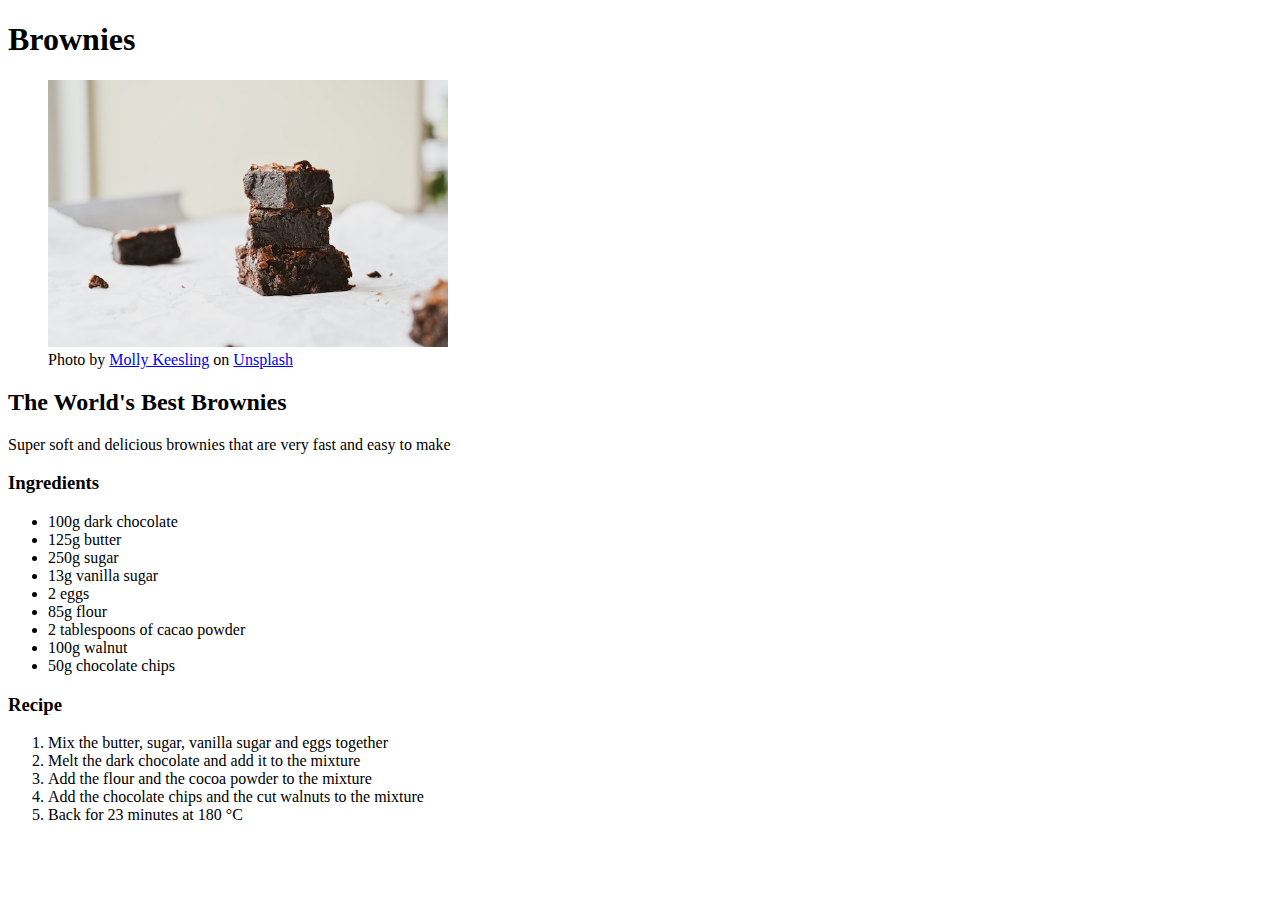
==== pages/brownies.html @ 2c04a874 "write the recipe for the brownies" ====
<!DOCTYPE html>
<html lang="en">
    <head>
        <meta charset="UTF-8">
        <title>My Favorite Desserts</title>
    </head>
    <body>
        <h1>Brownies</h1>

        <figure>
            <img src="../images/brownie.jpg" 
            alt="Three brownies in front of a white background"
            width="400">
            <figcaption>
                Photo by  <a href="https://unsplash.com/de/@mollysuek?utm_source=unsplash&utm_medium=referral&utm_content=creditCopyText">Molly Keesling</a> on <a href="https://unsplash.com/de/fotos/GbCeqX0kAUM?utm_source=unsplash&utm_medium=referral&utm_content=creditCopyText">Unsplash</a>
            </figcaption>
          </figure>
        <h2>The World's Best Brownies</h2>
        <p>Super soft and delicious brownies that are very fast and easy to make</p>
        <h3>Ingredients</h3>
        <ul>
            <li>100g dark chocolate</li>
            <li>125g butter</li>
            <li>250g sugar</li>
            <li>13g vanilla sugar</li>
            <li>2 eggs</li>
            <li>85g flour</li>
            <li>2 tablespoons of cacao powder</li>
            <li>100g walnut</li>
            <li>50g chocolate chips</li>
        </ul>
        <h3>Recipe</h3>
        <ol>
            <li>Mix the butter, sugar, vanilla sugar and eggs together</li>
            <li>Melt the dark chocolate and add it to the mixture</li>
            <li>Add the flour and the cocoa powder to the mixture</li>
            <li>Add the chocolate chips and the cut walnuts to the mixture</li>
            <li>Back for 23 minutes at 180 °C</li>
        </ol>
    </body>
</html>
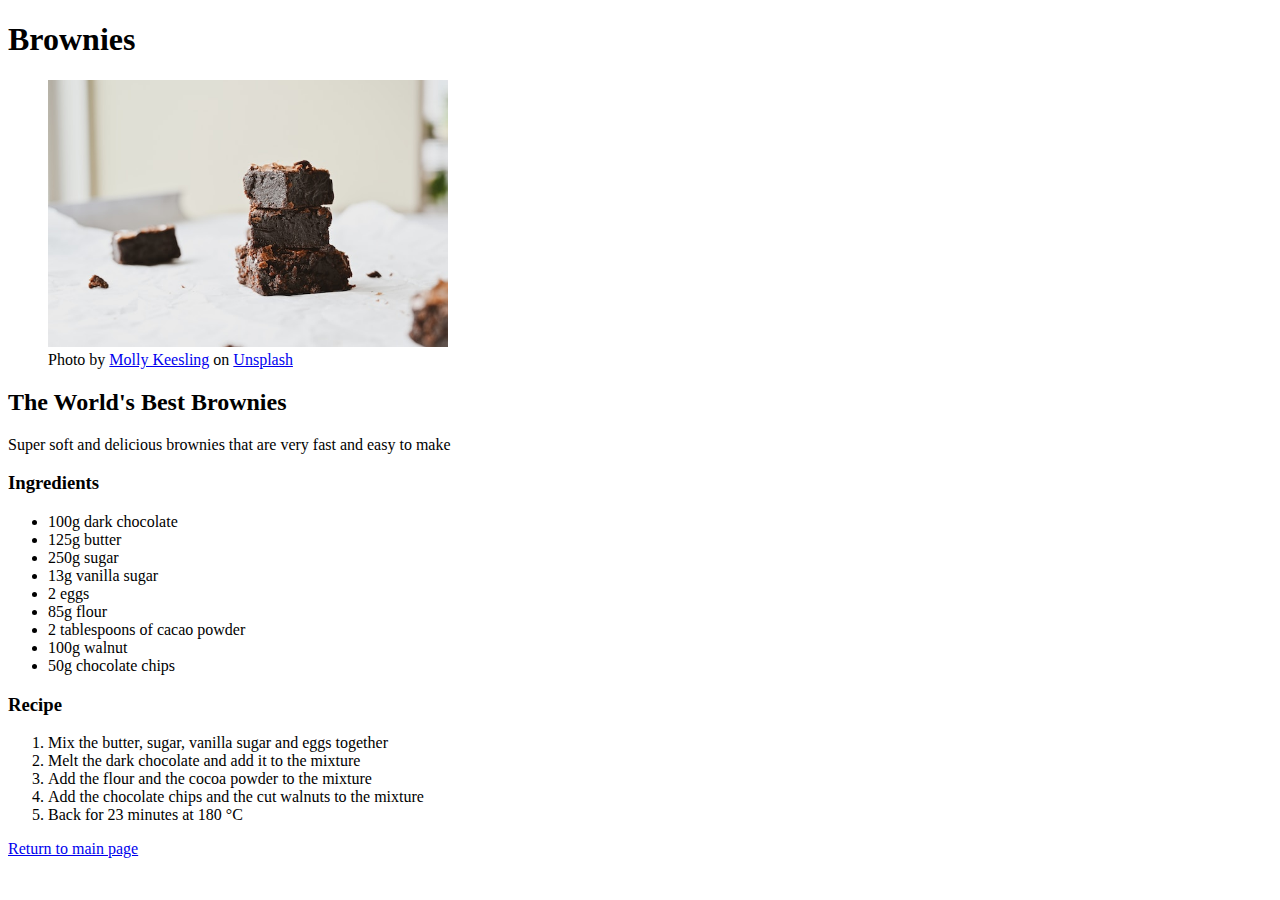
==== commit b0c5e6f4: "add a return to main page link to all recipe pages" ====
--- a/pages/brownies.html
+++ b/pages/brownies.html
@@ -14,7 +14,7 @@
             <figcaption>
                 Photo by  <a href="https://unsplash.com/de/@mollysuek?utm_source=unsplash&utm_medium=referral&utm_content=creditCopyText">Molly Keesling</a> on <a href="https://unsplash.com/de/fotos/GbCeqX0kAUM?utm_source=unsplash&utm_medium=referral&utm_content=creditCopyText">Unsplash</a>
             </figcaption>
-          </figure>
+        </figure>
         <h2>The World's Best Brownies</h2>
         <p>Super soft and delicious brownies that are very fast and easy to make</p>
         <h3>Ingredients</h3>
@@ -37,6 +37,7 @@
             <li>Add the chocolate chips and the cut walnuts to the mixture</li>
             <li>Back for 23 minutes at 180 °C</li>
         </ol>
+        <a href="../index.html">Return to main page</a>
     </body>
 </html>
 
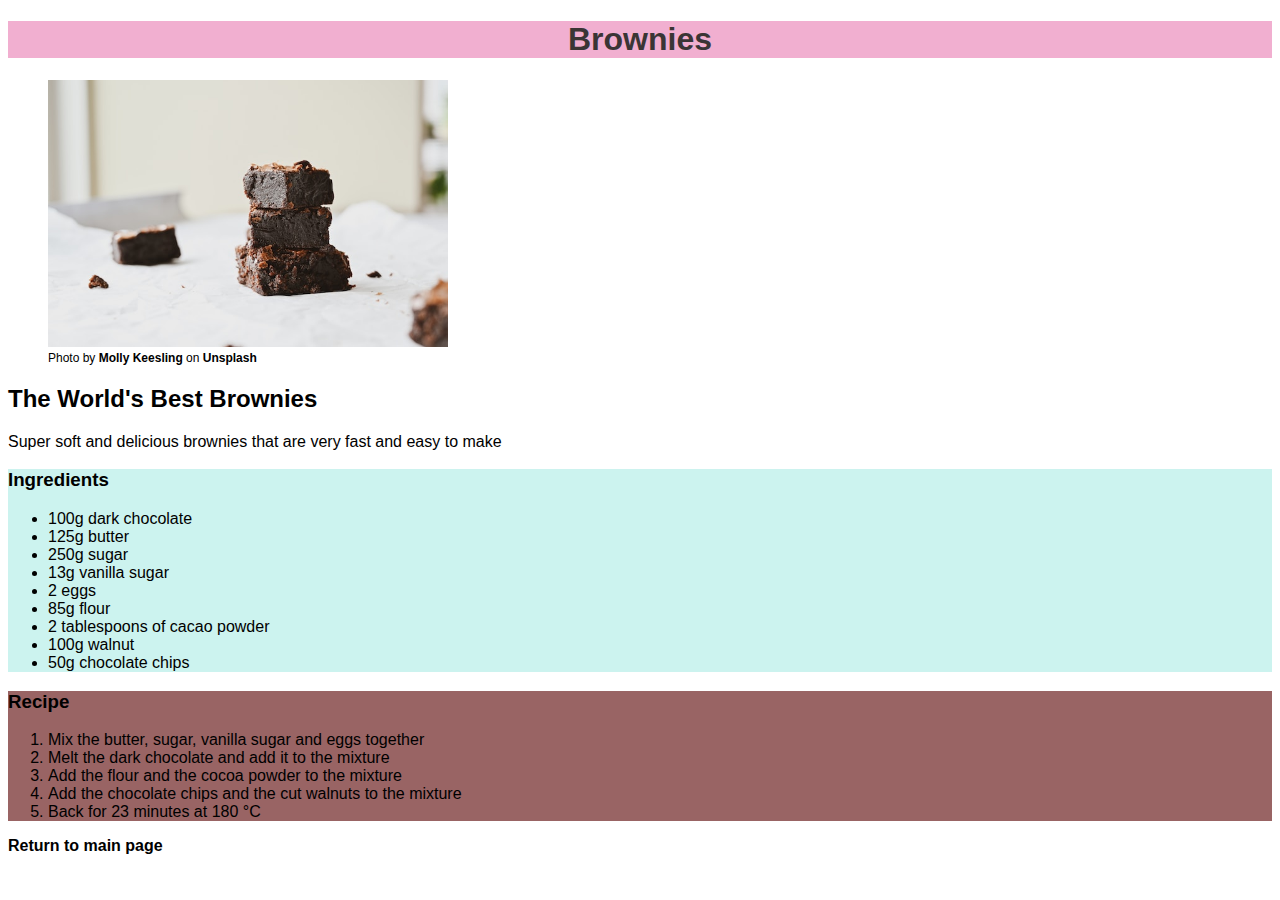
==== commit 337f683b: "add some basic cs styling to the pages" ====
--- a/pages/brownies.html
+++ b/pages/brownies.html
@@ -3,6 +3,7 @@
     <head>
         <meta charset="UTF-8">
         <title>My Favorite Desserts</title>
+        <link rel="stylesheet" href="../sytel.css">
     </head>
     <body>
         <h1>Brownies</h1>
@@ -17,18 +18,22 @@
         </figure>
         <h2>The World's Best Brownies</h2>
         <p>Super soft and delicious brownies that are very fast and easy to make</p>
-        <h3>Ingredients</h3>
-        <ul>
-            <li>100g dark chocolate</li>
-            <li>125g butter</li>
-            <li>250g sugar</li>
-            <li>13g vanilla sugar</li>
-            <li>2 eggs</li>
-            <li>85g flour</li>
-            <li>2 tablespoons of cacao powder</li>
-            <li>100g walnut</li>
-            <li>50g chocolate chips</li>
-        </ul>
+        
+        <div class="ingredients brownies">
+            <h3>Ingredients</h3>
+            <ul>
+                <li>100g dark chocolate</li>
+                <li>125g butter</li>
+                <li>250g sugar</li>
+                <li>13g vanilla sugar</li>
+                <li>2 eggs</li>
+                <li>85g flour</li>
+                <li>2 tablespoons of cacao powder</li>
+                <li>100g walnut</li>
+                <li>50g chocolate chips</li>
+            </ul>
+        </div>
+       <div class="recipe brownies">
         <h3>Recipe</h3>
         <ol>
             <li>Mix the butter, sugar, vanilla sugar and eggs together</li>
@@ -37,6 +42,8 @@
             <li>Add the chocolate chips and the cut walnuts to the mixture</li>
             <li>Back for 23 minutes at 180 °C</li>
         </ol>
+       </div>
+     
         <a href="../index.html">Return to main page</a>
     </body>
 </html>
--- a/sytel.css
+++ b/sytel.css
@@ -0,0 +1,44 @@
+body{
+    font-family:'Segoe UI', Tahoma, Geneva, Verdana, sans-serif;
+
+}
+
+
+h1{ color: rgb(58, 53, 53);
+    background-color: rgb(241, 175, 208);
+    text-align: center;
+}
+
+a{
+    color: black;
+    font-weight: bold;
+    text-decoration:none;
+}
+
+figcaption{
+    font-size: 12px;
+}
+
+.ingredients.brownies{
+    background-color: rgba(21, 199, 184, 0.219);
+}
+
+.recipe.brownies{
+    background-color: rgba(92, 6, 6, 0.623);
+}
+
+.ingredients.cheesecake{
+    background-color: cornsilk;
+}
+
+.recipe.cheesecake{
+    background-color: rgb(241, 219, 223);
+}
+
+.ingredients.cake{
+  background-color: rgba(27, 74, 112, 0.568);
+}
+
+.recipe.cake{
+    background-color: rgba(124, 119, 119, 0.623);
+}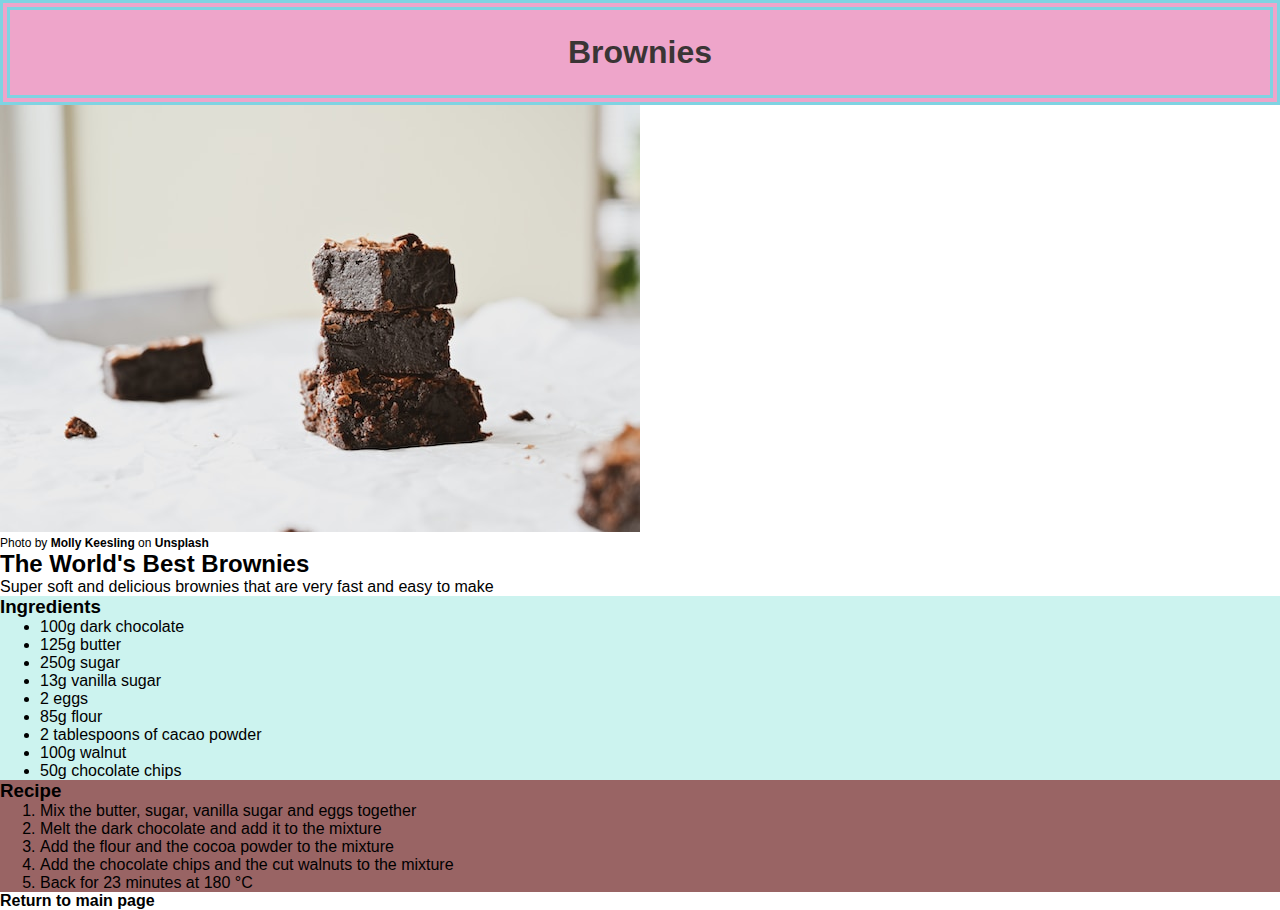
==== commit 96e78b82: "add more styling to the index page" ====
--- a/pages/brownies.html
+++ b/pages/brownies.html
@@ -3,7 +3,7 @@
     <head>
         <meta charset="UTF-8">
         <title>My Favorite Desserts</title>
-        <link rel="stylesheet" href="../sytel.css">
+        <link rel="stylesheet" href="../style.css">
     </head>
     <body>
         <h1>Brownies</h1>
@@ -11,7 +11,7 @@
         <figure>
             <img src="../images/brownie.jpg" 
             alt="Three brownies in front of a white background"
-            width="400">
+            class="cupcake-img">
             <figcaption>
                 Photo by  <a href="https://unsplash.com/de/@mollysuek?utm_source=unsplash&utm_medium=referral&utm_content=creditCopyText">Molly Keesling</a> on <a href="https://unsplash.com/de/fotos/GbCeqX0kAUM?utm_source=unsplash&utm_medium=referral&utm_content=creditCopyText">Unsplash</a>
             </figcaption>
--- a/style.css
+++ b/style.css
@@ -0,0 +1,97 @@
+*{
+    margin:0;
+}
+
+body{
+    font-family:'Segoe UI', Tahoma, Geneva, Verdana, sans-serif;
+
+}
+
+
+h1{ 
+    background-color:  rgb(238, 165, 202);
+    color: rgb(58, 53, 53);
+    border: 10px double rgb(127, 211, 226);
+    padding:24px;
+    text-align: center;
+}
+
+a{
+    color: black;
+    font-weight: bold;
+    text-decoration:none;
+}
+
+figcaption{
+    font-size: 12px;
+}
+
+.img-cupcake-container{
+    text-align: center;
+    margin-top: 30px;
+    margin-bottom: 30px;
+}
+
+.img-cupcake{
+    height: 400px;
+    width: auto;
+    border: 8px solid rgb(127, 211, 226);
+    border-radius: 16px;
+    padding: 20px;
+}
+
+.recipe-table{
+    padding:30px;
+    padding-bottom: auto;
+    background-color: rgb(127, 211, 226);
+}
+
+.recipe-pages{
+    text-align: left;
+    list-style: none;
+    margin: 0;
+    line-height: 70px;
+    text-align: center;
+}
+
+.recipe-pages li {
+    background-color: white;
+    border-radius: 16px;
+    padding-left: 25px;
+    padding-top:20px;
+    padding-bottom: 20px;
+    padding-right: 20px;
+    margin: 20px;
+    text-indent: -0.75rem;
+    display: inline-block;
+  }
+
+.recipe-pages li::before {
+    content: '🧁 ';
+  }
+
+
+
+.ingredients.brownies{
+    background-color: rgba(21, 199, 184, 0.219);
+}
+
+.recipe.brownies{
+    background-color: rgba(92, 6, 6, 0.623);
+}
+
+.ingredients.cheesecake{
+    background-color: cornsilk;
+}
+
+.recipe.cheesecake{
+    background-color: rgb(241, 219, 223);
+}
+
+.ingredients.cake{
+  background-color: rgba(27, 74, 112, 0.568);
+}
+
+.recipe.cake{
+    background-color: rgba(124, 119, 119, 0.623);
+}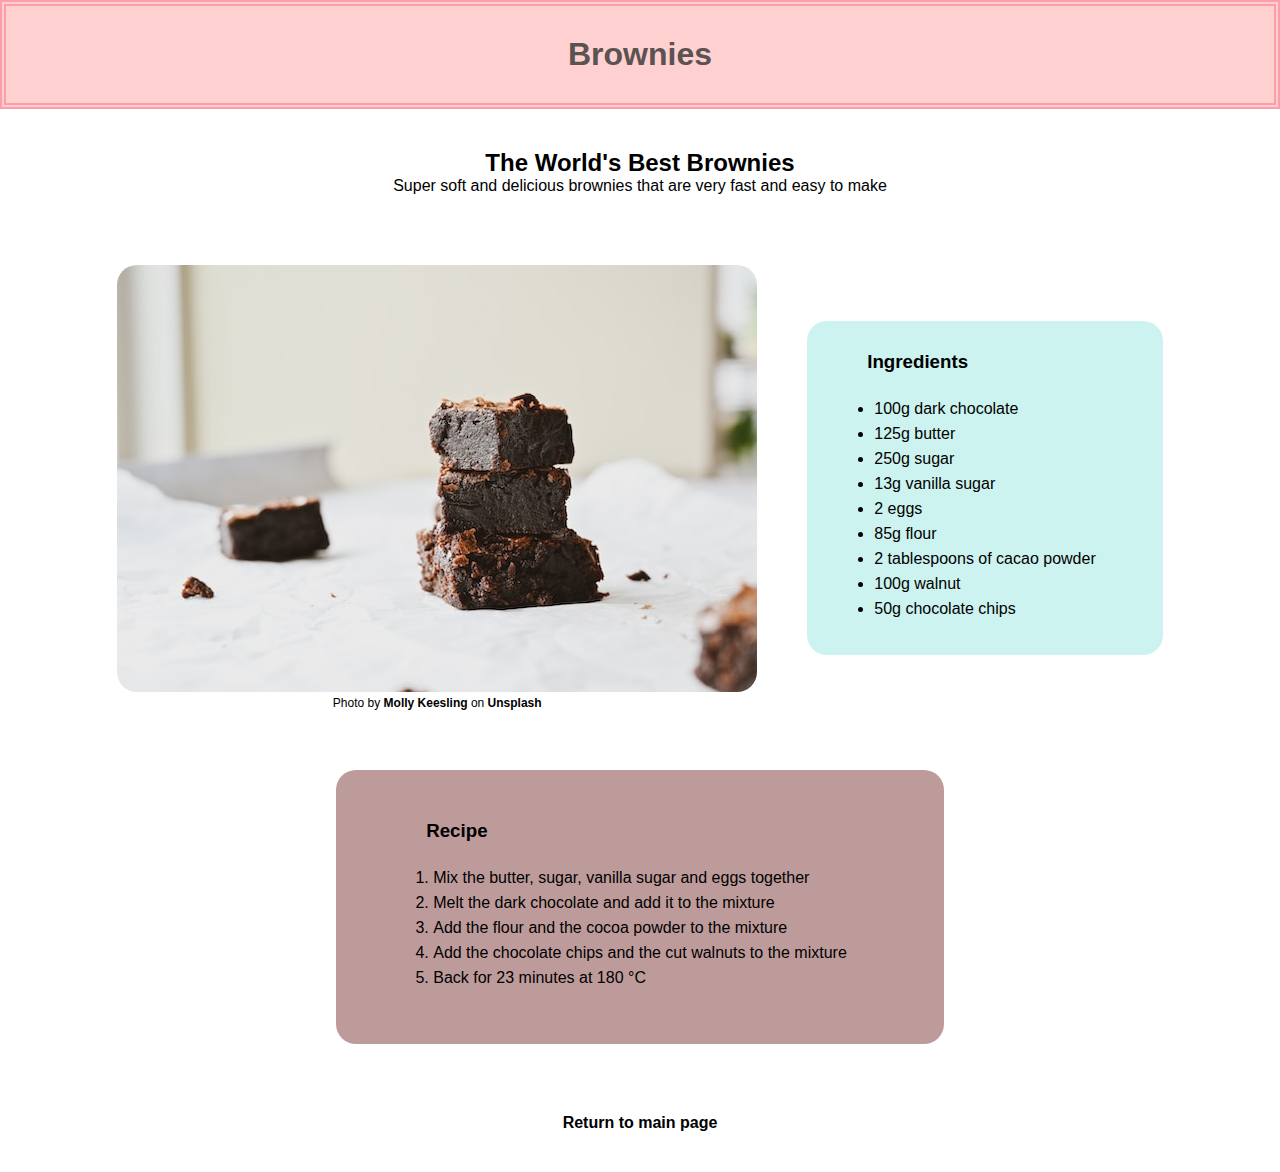
==== commit e1687db8: "add css styling of brownie page" ====
--- a/pages/brownies.html
+++ b/pages/brownies.html
@@ -7,44 +7,49 @@
     </head>
     <body>
         <h1>Brownies</h1>
+        <div class="brownie-page">
+            <div class="brownie-text">
+                <h2>The World's Best Brownies</h2>
+                <p>Super soft and delicious brownies that are very fast and easy to make</p>
+            </div>
+            <div class="brownie-card">
+                <figure>
+                    <img src="../images/brownie.jpg" class="brownie-img"
+                    alt="Three brownies in front of a white background">
+                <figcaption>
+                    Photo by  <a href="https://unsplash.com/de/@mollysuek?utm_source=unsplash&utm_medium=referral&utm_content=creditCopyText">Molly Keesling</a> on <a href="https://unsplash.com/de/fotos/GbCeqX0kAUM?utm_source=unsplash&utm_medium=referral&utm_content=creditCopyText">Unsplash</a>
+                </figcaption>
+                </figure>
+                <div class="ingredients brownies">
+                    <h3>Ingredients</h3>
+                    <ul>
+                        <li>100g dark chocolate</li>
+                        <li>125g butter</li>
+                        <li>250g sugar</li>
+                        <li>13g vanilla sugar</li>
+                        <li>2 eggs</li>
+                        <li>85g flour</li>
+                        <li>2 tablespoons of cacao powder</li>
+                        <li>100g walnut</li>
+                        <li>50g chocolate chips</li>
+                    </ul>
+                </div>
+            </div>
+            <div class="recipe brownies">
+                <h3>Recipe</h3>
+                <ol>
+                    <li>Mix the butter, sugar, vanilla sugar and eggs together</li>
+                    <li>Melt the dark chocolate and add it to the mixture</li>
+                    <li>Add the flour and the cocoa powder to the mixture</li>
+                    <li>Add the chocolate chips and the cut walnuts to the mixture</li>
+                    <li>Back for 23 minutes at 180 °C</li>
+                </ol>
+            </div>
+            <a class="back-main" href="../index.html">Return to main page</a>
+        </div>
+     
+       
 
-        <figure>
-            <img src="../images/brownie.jpg" 
-            alt="Three brownies in front of a white background"
-            class="cupcake-img">
-            <figcaption>
-                Photo by  <a href="https://unsplash.com/de/@mollysuek?utm_source=unsplash&utm_medium=referral&utm_content=creditCopyText">Molly Keesling</a> on <a href="https://unsplash.com/de/fotos/GbCeqX0kAUM?utm_source=unsplash&utm_medium=referral&utm_content=creditCopyText">Unsplash</a>
-            </figcaption>
-        </figure>
-        <h2>The World's Best Brownies</h2>
-        <p>Super soft and delicious brownies that are very fast and easy to make</p>
-        
-        <div class="ingredients brownies">
-            <h3>Ingredients</h3>
-            <ul>
-                <li>100g dark chocolate</li>
-                <li>125g butter</li>
-                <li>250g sugar</li>
-                <li>13g vanilla sugar</li>
-                <li>2 eggs</li>
-                <li>85g flour</li>
-                <li>2 tablespoons of cacao powder</li>
-                <li>100g walnut</li>
-                <li>50g chocolate chips</li>
-            </ul>
-        </div>
-       <div class="recipe brownies">
-        <h3>Recipe</h3>
-        <ol>
-            <li>Mix the butter, sugar, vanilla sugar and eggs together</li>
-            <li>Melt the dark chocolate and add it to the mixture</li>
-            <li>Add the flour and the cocoa powder to the mixture</li>
-            <li>Add the chocolate chips and the cut walnuts to the mixture</li>
-            <li>Back for 23 minutes at 180 °C</li>
-        </ol>
-       </div>
-     
-        <a href="../index.html">Return to main page</a>
     </body>
 </html>
 
--- a/style.css
+++ b/style.css
@@ -1,19 +1,22 @@
 *{
     margin:0;
+    padding:0;
 }
 
 body{
     font-family:'Segoe UI', Tahoma, Geneva, Verdana, sans-serif;
-
 }
 
+h1{ 
+    background-color: #FFD0D0;
+    color: rgb(91, 82, 82);
+    border: 6px double #FF9EAA;
+    padding:30px;
+    text-align: center;
+}
 
-h1{ 
-    background-color:  rgb(238, 165, 202);
-    color: rgb(58, 53, 53);
-    border: 10px double rgb(127, 211, 226);
-    padding:24px;
-    text-align: center;
+h3{
+    padding-bottom: 20px;
 }
 
 a{
@@ -22,48 +25,66 @@
     text-decoration:none;
 }
 
-figcaption{
-    font-size: 12px;
+li{
+    margin: 7px
 }
 
-.img-cupcake-container{
+.back-main{
     text-align: center;
-    margin-top: 30px;
-    margin-bottom: 30px;
+    padding: 40px;
+}
+
+.container1{
+    display: flex;
+    justify-content: center;
+    align-items: center;
+    padding-top: 50px;
+    padding-bottom: 100px;
+    gap: 70px;
+
+}
+
+.cupcake-img-div{
+    background-color: white;
 }
 
 .img-cupcake{
-    height: 400px;
+    height: 500px;
     width: auto;
-    border: 8px solid rgb(127, 211, 226);
+    border: 8px solid #C1ECE4;
     border-radius: 16px;
     padding: 20px;
 }
 
+figcaption{
+    font-size: 12px;
+    text-align: center;
+}
+
 .recipe-table{
-    padding:30px;
-    padding-bottom: auto;
-    background-color: rgb(127, 211, 226);
+   background-color: #3aa6b991;
+   padding: 60px;
+   border-radius: 16px;
+   display: flex;
+   justify-content: center;
+   align-items: center;
 }
 
 .recipe-pages{
-    text-align: left;
-    list-style: none;
-    margin: 0;
-    line-height: 70px;
-    text-align: center;
+    list-style: none;  
 }
 
 .recipe-pages li {
+    display: flex;
+    gap: 15px;
     background-color: white;
     border-radius: 16px;
     padding-left: 25px;
     padding-top:20px;
     padding-bottom: 20px;
     padding-right: 20px;
-    margin: 20px;
+    margin:20px;
     text-indent: -0.75rem;
-    display: inline-block;
   }
 
 .recipe-pages li::before {
@@ -71,14 +92,57 @@
   }
 
 
+/* styling brownie page */
+
+.brownie-page{
+    display: flex;
+    flex-direction: column;
+    padding: 0px 50px;
+    gap: 30px;
+}
+
+.brownie-card{
+    display: flex;
+    justify-content: center;
+    align-items: center;
+    gap: 50px
+}
+
+.brownie-img{
+   flex-basis: 200px;
+   width: auto;
+   border-radius: 20px;
+}
+
+.brownie-text{
+    text-align: center;
+    padding: 40px 0px;
+}
 
 .ingredients.brownies{
     background-color: rgba(21, 199, 184, 0.219);
+    padding: 30px 60px;
+    border-radius: 20px;
 }
 
 .recipe.brownies{
-    background-color: rgba(92, 6, 6, 0.623);
+    background-color: rgba(92, 6, 6, 0.4);
+    padding: 50px 90px;
+    border-radius: 20px;
+    display: flex;
+    flex-direction: column;
+    justify-content: center;
+    align-self: center;
+    margin-top: 30px;
 }
+
+
+
+
+
+
+
+
 
 .ingredients.cheesecake{
     background-color: cornsilk;
